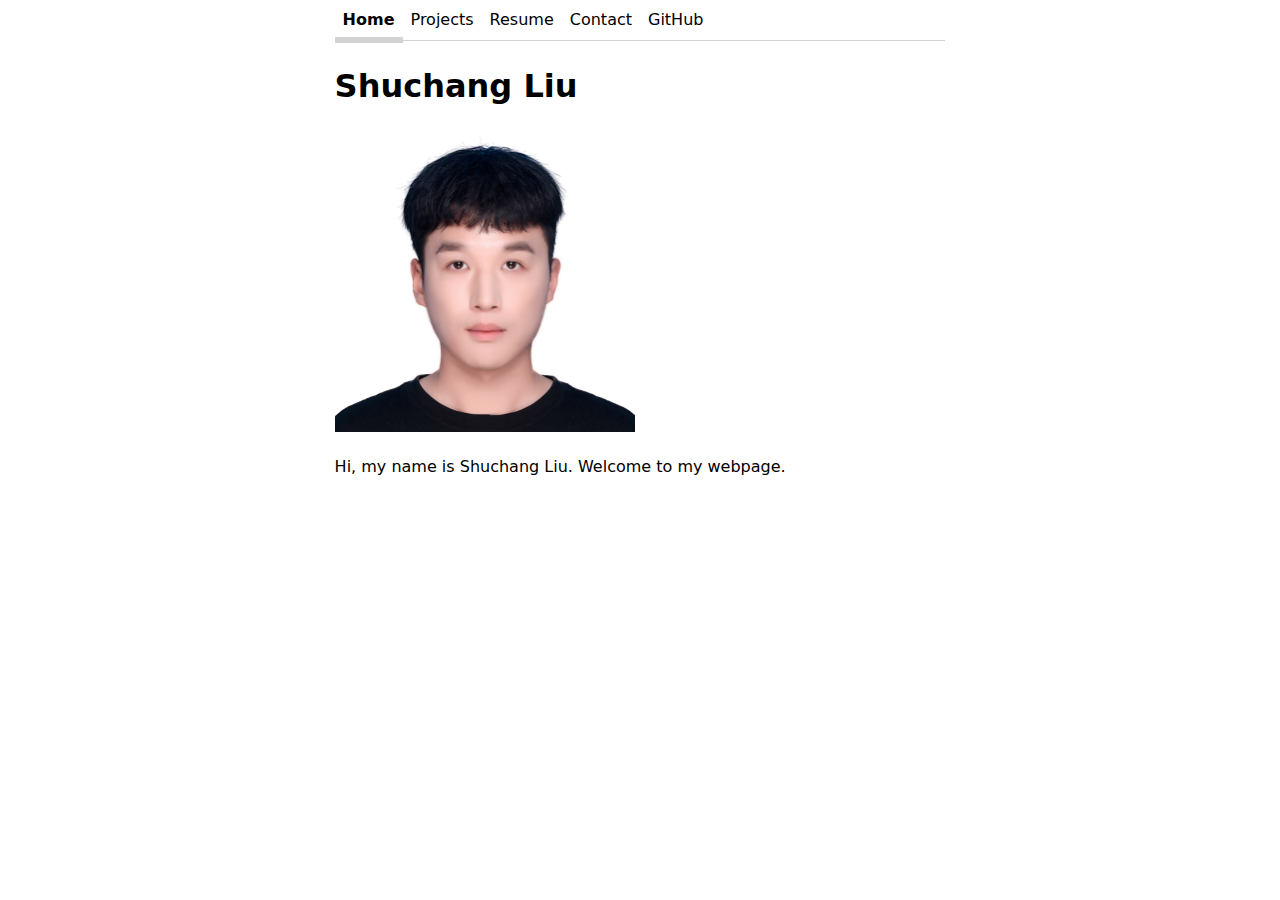
==== index.html @ f0686a30 "..." ====
<!DOCTYPE html>
<html lang="en">
<head>
    <meta charset="UTF-8">
    <meta name="viewport" content="width=device-width, initial-scale=1.0">
    <title>Shuchang Liu: Personal Site and Portfolio</title>
    <link rel="stylesheet" href="style.css">
</head>


<body>
    <ul>
        <nav>
            <li><a href="https://shuchangliu951.github.io/portfolio/" class="current">Home</a></li>
            <li><a href= "https://shuchangliu951.github.io/portfolio/projects"> Projects</a ></li>
            <li><a href="https://shuchangliu951.github.io/portfolio/Resume"> Resume</a ></li>
            <li><a href="https://shuchangliu951.github.io/portfolio/contact"> Contact</a ></li>
            <li><a href="https://github.com/ShuchangLiu951" target="_blank">GitHub</a ></li>
        </nav>
    </ul>
    <h1>Shuchang Liu</h1>
    <img src="image/shuchangliu.JPG" width="300" height="300" alt="Shuchang Liu's photo">
    <p>Hi, my name is Shuchang Liu. Welcome to my webpage.</p>
</body>
<script src="global.js" type="module"></script>
</html>
---- style.css ----
/* General Body Styling */
body {
  font: 100%/1.5 system-ui; /* Set font and line height */
  max-width: 60ch; /* Adjust max width for better alignment */
  margin-inline: auto; /* Center content horizontally */
  padding-inline: 1rem; /* Add horizontal padding */
}

/* Remove default list styling */
ul {
  list-style: none; /* Remove bullets */
  padding: 0;
  margin: 0;
}

/* Navigation Bar Styling */
nav {
  display: flex; /* Arrange links in a row */
  margin-bottom: 1em; /* Space below navigation */
  border-bottom: 1px solid lightgray; /* Subtle border below */
}

nav a {
  flex: 1; /* Equal space for each link */
  text-decoration: none; /* Remove underline */
  color: inherit; /* Use parent's text color */
  text-align: center; /* Center text */
  padding: 0.5em; /* Add padding around links */
  border-bottom: 0.4em solid transparent; /* Invisible border */
}

nav a:hover {
  border-bottom-color: var(--color-accent); /* Accent color on hover */
}

nav a.current {
  border-bottom: 0.4em solid lightgray; /* Thicker border for active page */
  font-weight: bold; /* Highlight current page */
}

/* Contact Form Styling */
form {
  display: grid; /* Use grid for layout */
  grid-template-columns: auto 1fr; /* Labels auto width, inputs fill space */
  gap: 1em; /* Add space between elements */
  margin-top: 1.5em; /* Space above form */
}

form label {
  text-align: right; /* Align labels to the right */
  margin-inline-end: 1em; /* Space between label and input */
}

form input, form textarea {
  font: inherit; /* Use the same font as the page */
  width: 100%; /* Fill the container */
  box-sizing: border-box; /* Include padding and border in width */
  padding: 0.5em; /* Add padding for better usability */
  border: 1px solid #ccc; /* Subtle border */
  border-radius: 4px; /* Rounded corners */
}

form textarea {
  resize: vertical; /* Allow vertical resizing only */
}

form button {
  grid-column: 1 / -1; /* Span across the form */
  justify-self: center; /* Center the button */
  padding: 0.5em 1em; /* Add padding */
  border: none; /* Remove default border */
  background-color: #0078D7; /* Use accent color */
  color: white; /* White text color */
  cursor: pointer; /* Pointer cursor on hover */
  border-radius: 4px; /* Rounded corners */
}

form button:hover {
  background-color: #5a9; /* Lighter accent color on hover */
}

/* Styling the Projects Section */
.projects {
  display: grid; /* Enable CSS Grid */
  grid-template-columns: repeat(auto-fit, minmax(200px, 1fr)); /* Flexible grid */
  gap: 1em; /* Add space between items */
  margin-top: 2em; /* Add spacing above projects section */
}

.projects article {
  display: grid; /* Make each article a grid container */
  grid-template-rows: auto 1fr auto; /* Align heading, image, and text */
  gap: 0.5em; /* Add spacing between elements */
  padding: 1em; /* Add padding inside the article */
  border: 1px solid #ccc; /* Subtle border */
  border-radius: 8px; /* Rounded corners */
  background-color: #f9f9f9; /* Light background */
  box-shadow: 0 2px 5px rgba(0, 0, 0, 0.1); /* Add shadow */
}

.projects img {
  max-width: 100%; /* Ensure image does not exceed container width */
  height: auto; /* Maintain aspect ratio */
  border-radius: 4px; /* Rounded corners for the image */
}

.projects h2 {
  font-size: 1.5em; /* Adjust heading size */
  margin: 0; /* Remove default margin */
}

.projects p {
  font-size: 1em; /* Adjust text size */
  color: #555; /* Subtle text color */
}

/* Resume Page Styling */
header h1 {
  font-size: 2em; /* Larger header font size */
  text-align: center; /* Center-align the header */
  margin-bottom: 1em; /* Add space below the header */
}

main {
  display: grid; /* Use grid layout for the main content */
  gap: 2em; /* Add space between sections */
}

section {
  border: 1px solid #ccc; /* Add a subtle border around each section */
  border-radius: 8px; /* Rounded corners for sections */
  padding: 1em; /* Add padding inside sections */
  background-color: #f9f9f9; /* Light background */
  box-shadow: 0 2px 5px rgba(0, 0, 0, 0.1); /* Subtle shadow for sections */
}

section h2 {
  font-size: 1.5em; /* Adjust section heading size */
  margin-bottom: 0.5em; /* Add space below section heading */
  color: #333; /* Darker text color for headings */
}

section p, section li {
  font-size: 1em; /* Standardize paragraph and list font size */
  color: #555; /* Subtle text color */
  line-height: 1.6; /* Improve readability */
}

ul li {
  margin-bottom: 0.5em; /* Add spacing between list items */
}

/* Define Global Accent Color */
:root {
  --color-accent: #0078D7; /* Define accent color */
}
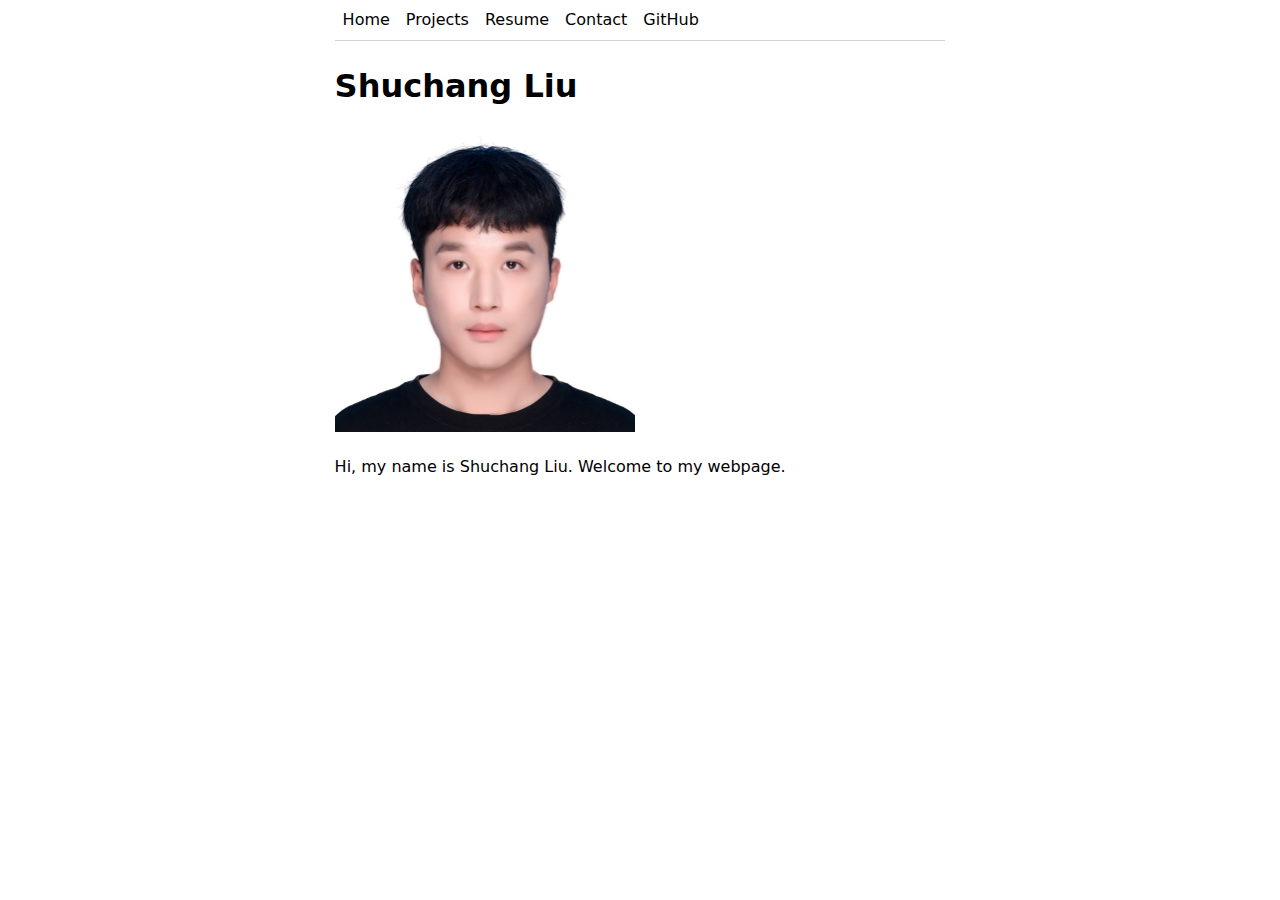
==== commit 2a31ba0e: "..." ====
--- a/index.html
+++ b/index.html
@@ -6,21 +6,19 @@
     <title>Shuchang Liu: Personal Site and Portfolio</title>
     <link rel="stylesheet" href="style.css">
 </head>
-
-
 <body>
     <ul>
         <nav>
-            <li><a href="https://shuchangliu951.github.io/portfolio/" class="current">Home</a></li>
-            <li><a href= "https://shuchangliu951.github.io/portfolio/projects"> Projects</a ></li>
-            <li><a href="https://shuchangliu951.github.io/portfolio/Resume"> Resume</a ></li>
-            <li><a href="https://shuchangliu951.github.io/portfolio/contact"> Contact</a ></li>
-            <li><a href="https://github.com/ShuchangLiu951" target="_blank">GitHub</a ></li>
+            <li><a href="https://shuchangliu951.github.io/portfolio/">Home</a></li>
+            <li><a href="https://shuchangliu951.github.io/portfolio/projects">Projects</a></li>
+            <li><a href="https://shuchangliu951.github.io/portfolio/Resume">Resume</a></li>
+            <li><a href="https://shuchangliu951.github.io/portfolio/contact">Contact</a></li>
+            <li><a href="https://github.com/ShuchangLiu951" target="_blank">GitHub</a></li>
         </nav>
     </ul>
     <h1>Shuchang Liu</h1>
     <img src="image/shuchangliu.JPG" width="300" height="300" alt="Shuchang Liu's photo">
     <p>Hi, my name is Shuchang Liu. Welcome to my webpage.</p>
+    <script src="global.js" type="module"></script>
 </body>
-<script src="global.js" type="module"></script>
-</html>+</html>
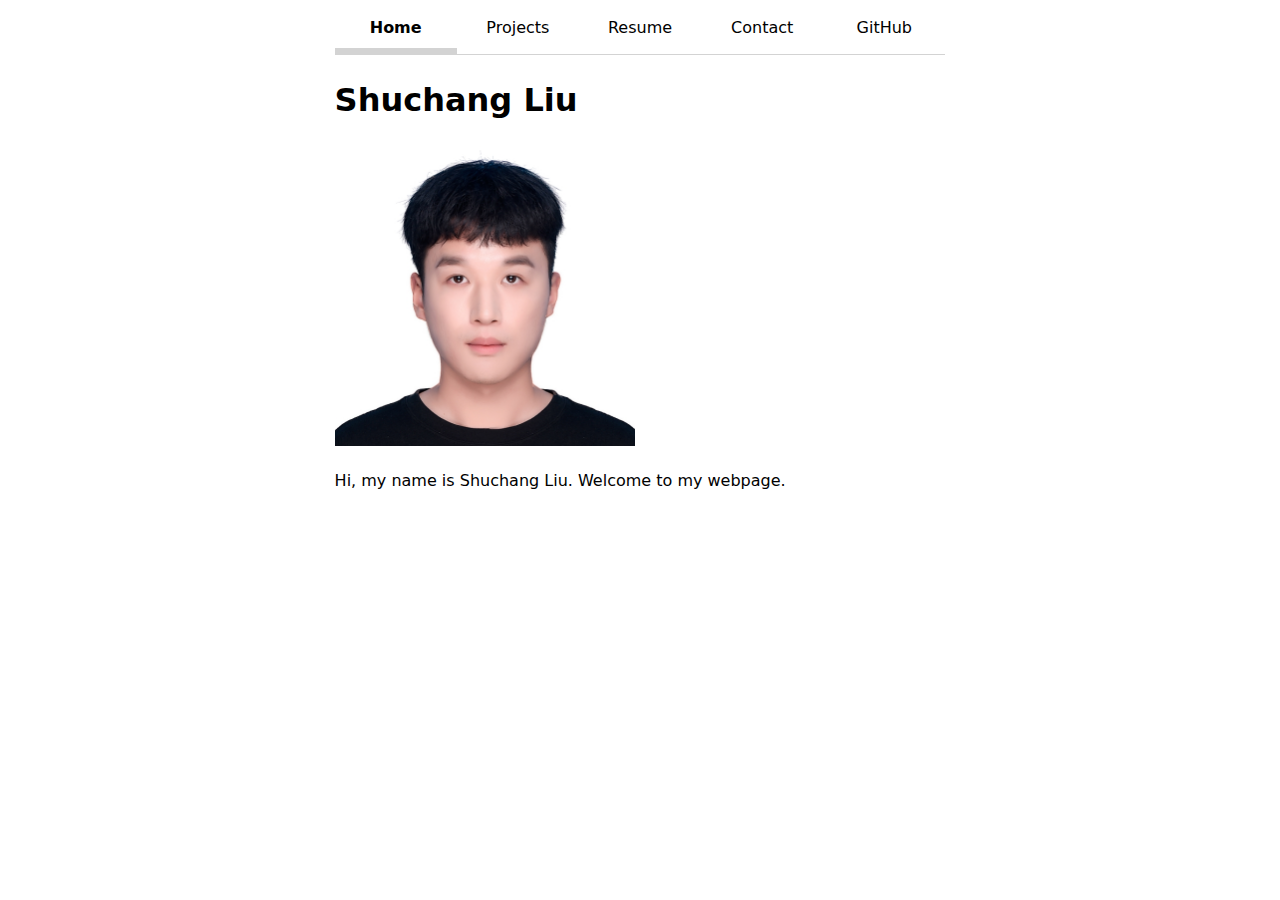
==== commit 6a54d7c8: "..." ====
--- a/index.html
+++ b/index.html
@@ -1,5 +1,5 @@
 <!DOCTYPE html>
-<html lang="en">
+<html lang="en" class="home">
 <head>
     <meta charset="UTF-8">
     <meta name="viewport" content="width=device-width, initial-scale=1.0">
@@ -7,18 +7,10 @@
     <link rel="stylesheet" href="style.css">
 </head>
 <body>
-    <ul>
-        <nav>
-            <li><a href="https://shuchangliu951.github.io/portfolio/">Home</a></li>
-            <li><a href="https://shuchangliu951.github.io/portfolio/projects">Projects</a></li>
-            <li><a href="https://shuchangliu951.github.io/portfolio/Resume">Resume</a></li>
-            <li><a href="https://shuchangliu951.github.io/portfolio/contact">Contact</a></li>
-            <li><a href="https://github.com/ShuchangLiu951" target="_blank">GitHub</a></li>
-        </nav>
-    </ul>
     <h1>Shuchang Liu</h1>
     <img src="image/shuchangliu.JPG" width="300" height="300" alt="Shuchang Liu's photo">
     <p>Hi, my name is Shuchang Liu. Welcome to my webpage.</p>
     <script src="global.js" type="module"></script>
 </body>
 </html>
+
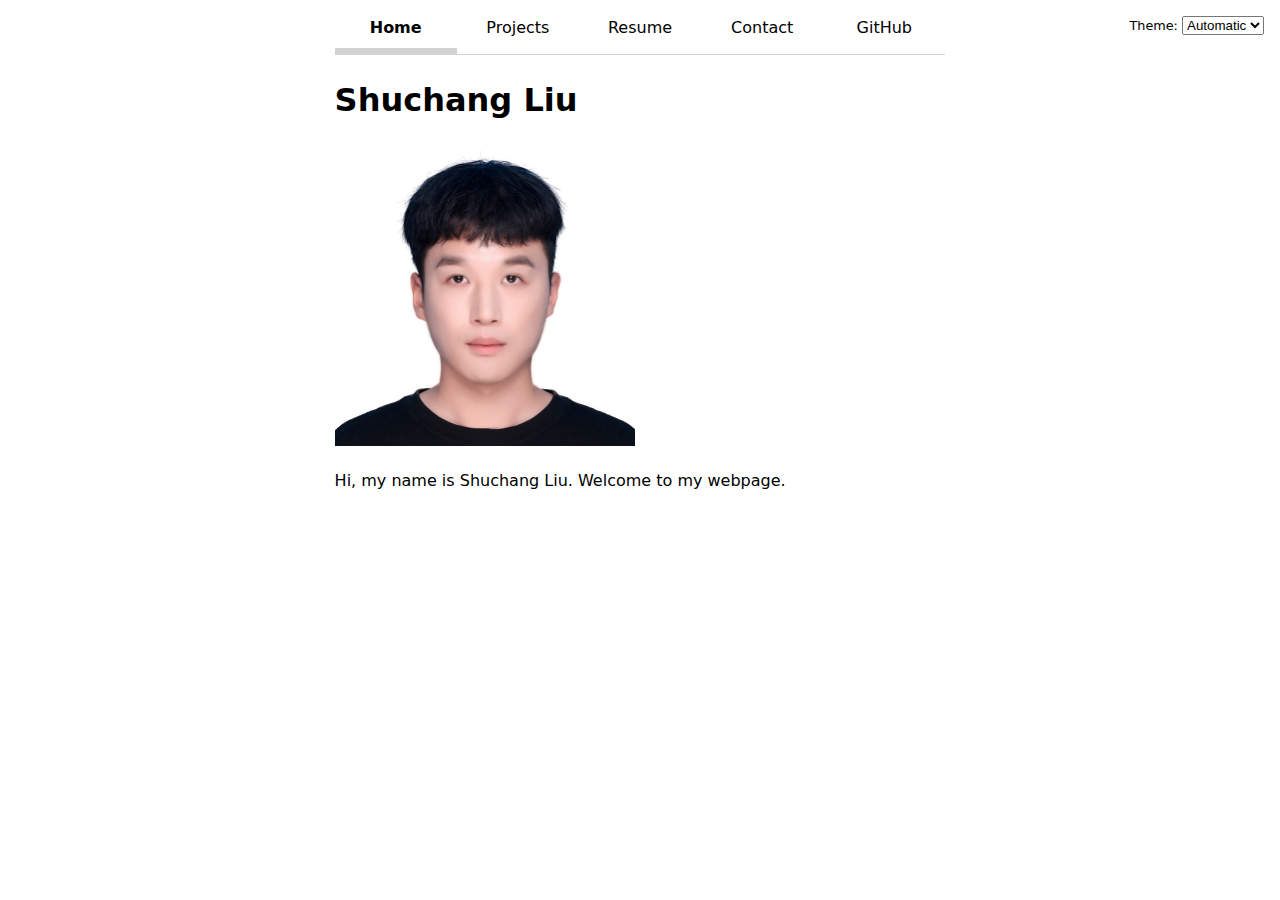
==== commit eea6b206: "..." ====
--- a/index.html
+++ b/index.html
@@ -13,4 +13,3 @@
     <script src="global.js" type="module"></script>
 </body>
 </html>
-
--- a/style.css
+++ b/style.css
@@ -17,7 +17,7 @@
 nav {
   display: flex; /* Arrange links in a row */
   margin-bottom: 1em; /* Space below navigation */
-  border-bottom: 1px solid lightgray; /* Subtle border below */
+  border-bottom: 1px solid var(--border-color); /* Subtle border below */
 }
 
 nav a {
@@ -92,9 +92,9 @@
   grid-template-rows: auto 1fr auto; /* Align heading, image, and text */
   gap: 0.5em; /* Add spacing between elements */
   padding: 1em; /* Add padding inside the article */
-  border: 1px solid #ccc; /* Subtle border */
+  border: 1px solid var(--border-color); /* Subtle border */
   border-radius: 8px; /* Rounded corners */
-  background-color: #f9f9f9; /* Light background */
+  background-color: var(--article-bg); /* Background adaptable to theme */
   box-shadow: 0 2px 5px rgba(0, 0, 0, 0.1); /* Add shadow */
 }
 
@@ -111,7 +111,7 @@
 
 .projects p {
   font-size: 1em; /* Adjust text size */
-  color: #555; /* Subtle text color */
+  color: var(--text-secondary); /* Adaptable to theme */
 }
 
 /* Resume Page Styling */
@@ -127,22 +127,22 @@
 }
 
 section {
-  border: 1px solid #ccc; /* Add a subtle border around each section */
+  border: 1px solid var(--border-color); /* Add a subtle border around each section */
   border-radius: 8px; /* Rounded corners for sections */
   padding: 1em; /* Add padding inside sections */
-  background-color: #f9f9f9; /* Light background */
+  background-color: var(--section-bg); /* Adaptable to theme */
   box-shadow: 0 2px 5px rgba(0, 0, 0, 0.1); /* Subtle shadow for sections */
 }
 
 section h2 {
   font-size: 1.5em; /* Adjust section heading size */
   margin-bottom: 0.5em; /* Add space below section heading */
-  color: #333; /* Darker text color for headings */
+  color: var(--text-primary); /* Adaptable to theme */
 }
 
 section p, section li {
   font-size: 1em; /* Standardize paragraph and list font size */
-  color: #555; /* Subtle text color */
+  color: var(--text-secondary); /* Adaptable to theme */
   line-height: 1.6; /* Improve readability */
 }
 
@@ -150,7 +150,30 @@
   margin-bottom: 0.5em; /* Add spacing between list items */
 }
 
-/* Define Global Accent Color */
+/* Define Theme Variables */
 :root {
   --color-accent: #0078D7; /* Define accent color */
+  --border-color: lightgray; /* Default border color */
+  --article-bg: #f9f9f9; /* Default article background */
+  --section-bg: #f9f9f9; /* Default section background */
+  --text-primary: #333; /* Default primary text color */
+  --text-secondary: #555; /* Default secondary text color */
 }
+
+@media (prefers-color-scheme: dark) {
+  :root {
+    --border-color: #444; /* Dark mode border */
+    --article-bg: #333; /* Dark mode article background */
+    --section-bg: #333; /* Dark mode section background */
+    --text-primary: #eee; /* Dark mode primary text color */
+    --text-secondary: #bbb; /* Dark mode secondary text color */
+  }
+}
+
+.color-scheme {
+  position: absolute;
+  top: 1rem;
+  right: 1rem;
+  font-size: 0.8rem;
+  z-index: 1000;
+}
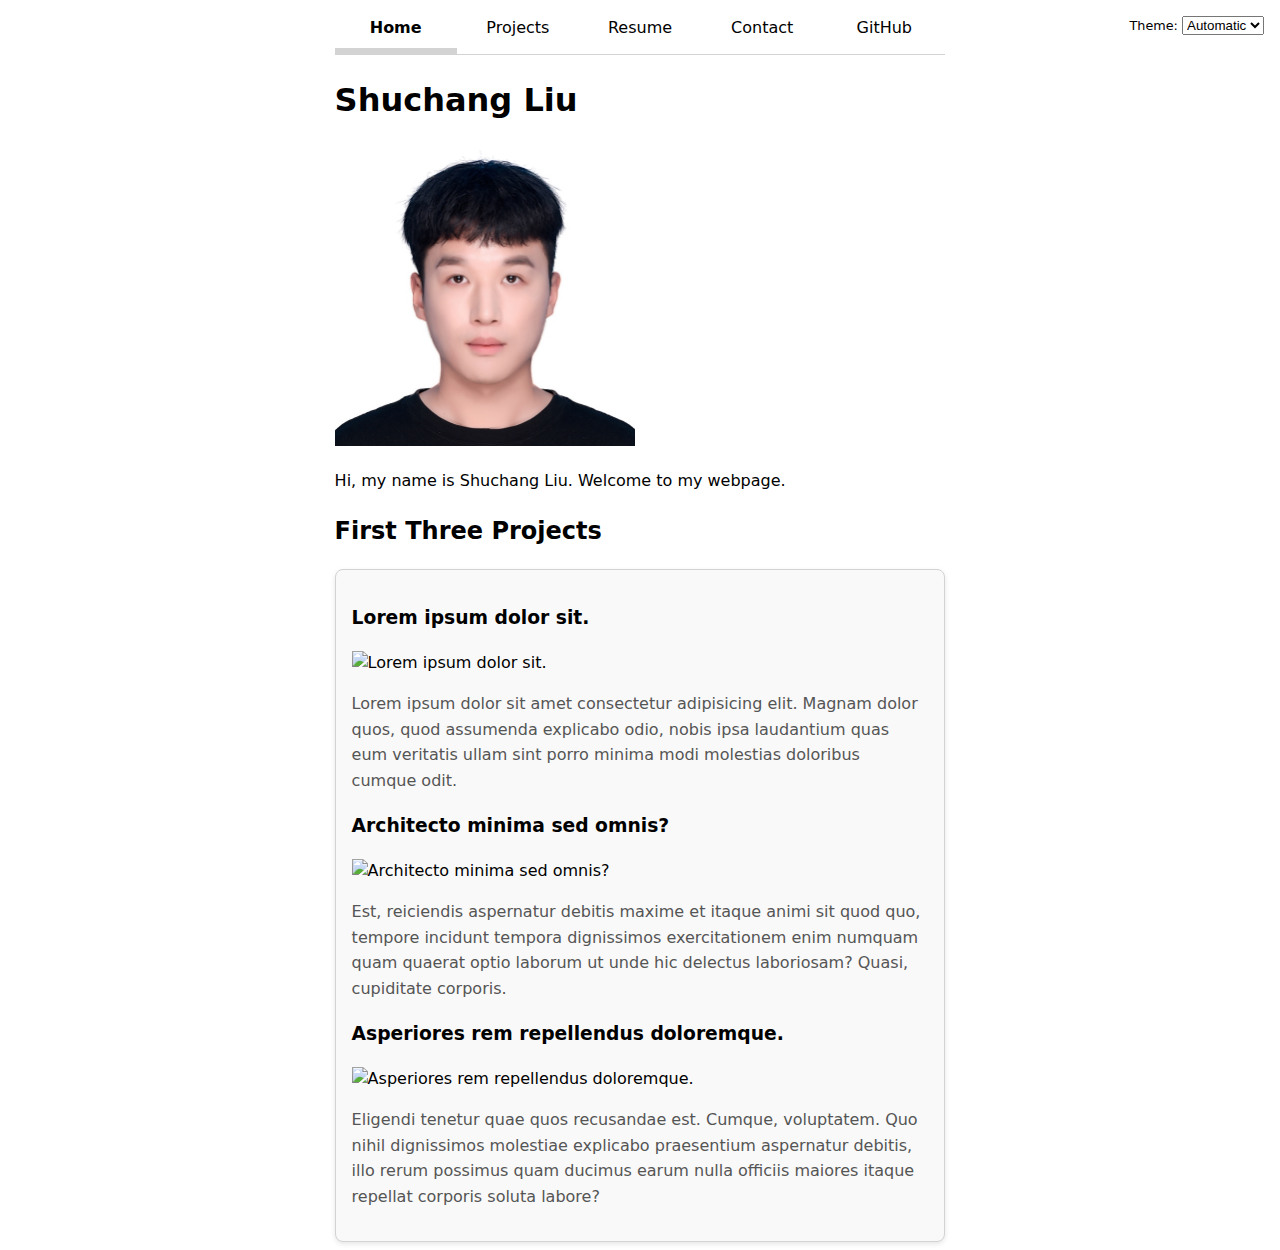
==== commit 5066dcee: "..." ====
--- a/index.html
+++ b/index.html
@@ -10,6 +10,13 @@
     <h1>Shuchang Liu</h1>
     <img src="image/shuchangliu.JPG" width="300" height="300" alt="Shuchang Liu's photo">
     <p>Hi, my name is Shuchang Liu. Welcome to my webpage.</p>
+
+    <h2>First Three Projects</h2>
+    <section class="latest-projects">
+    </section>
+
     <script src="global.js" type="module"></script>
+    <script src="index.js" type="module"></script>
 </body>
 </html>
+
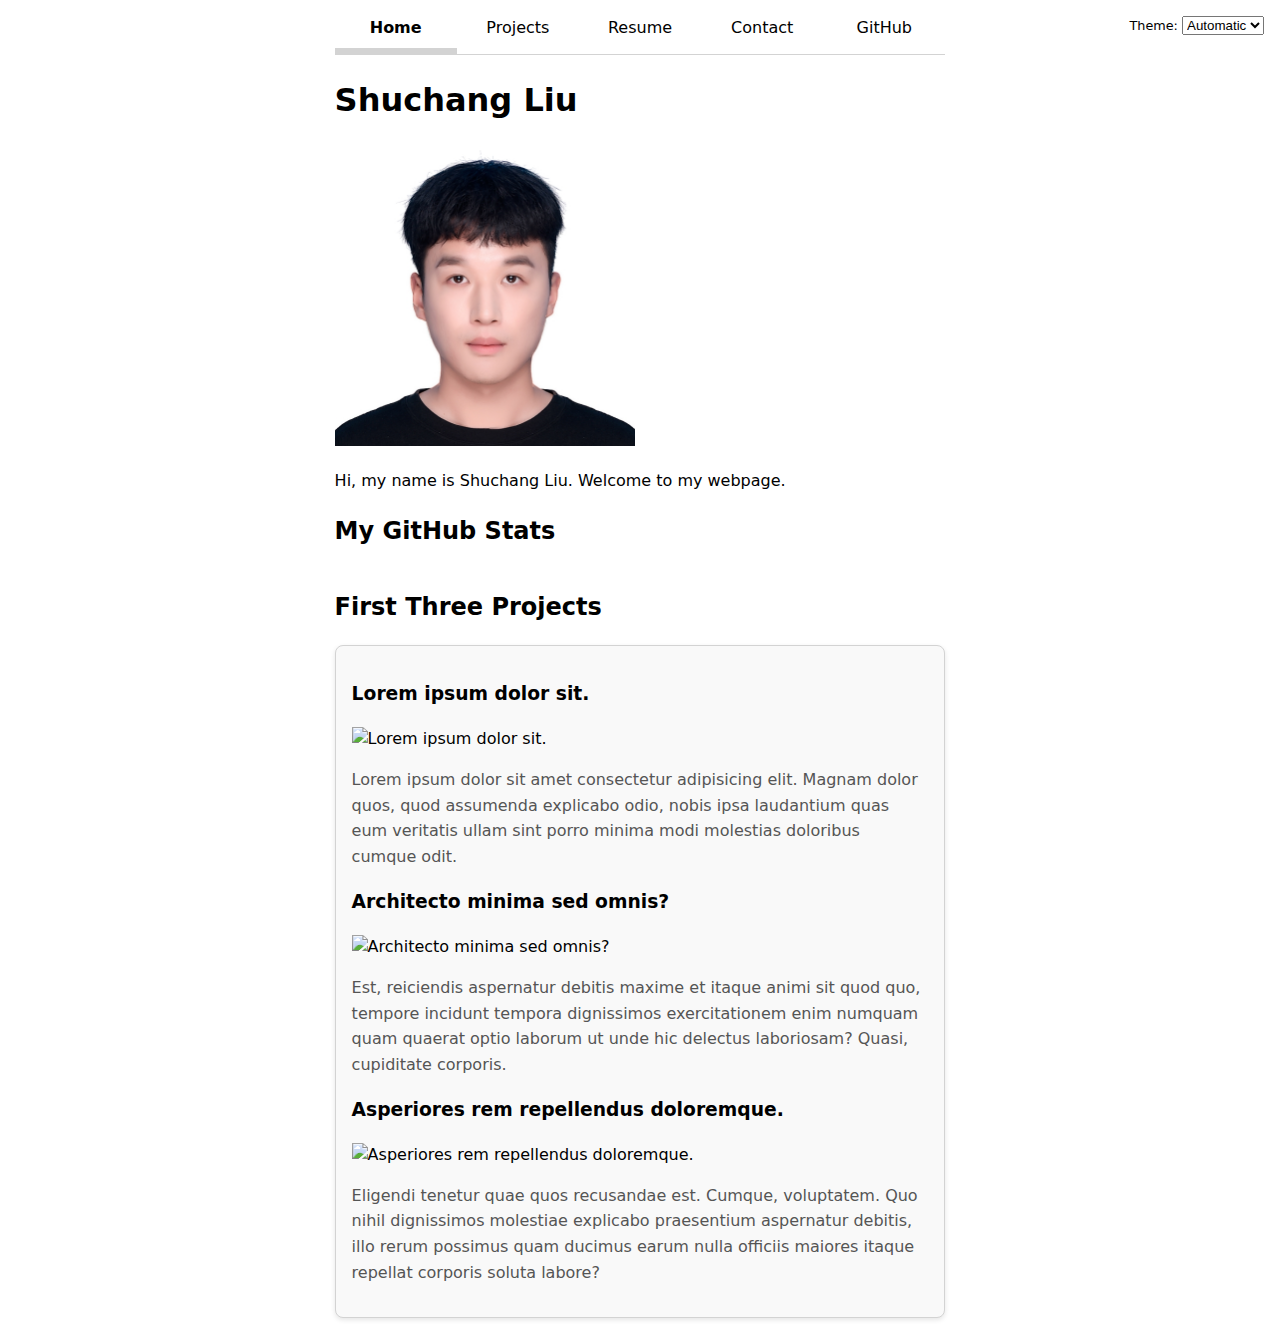
==== commit dd5f1311: "..." ====
--- a/index.html
+++ b/index.html
@@ -11,9 +11,14 @@
     <img src="image/shuchangliu.JPG" width="300" height="300" alt="Shuchang Liu's photo">
     <p>Hi, my name is Shuchang Liu. Welcome to my webpage.</p>
 
+    <h2>My GitHub Stats</h2>
+    <dl id="profile-stats">
+    </dl>
+
     <h2>First Three Projects</h2>
     <section class="latest-projects">
     </section>
+
 
     <script src="global.js" type="module"></script>
     <script src="index.js" type="module"></script>
--- a/style.css
+++ b/style.css
@@ -177,3 +177,27 @@
   font-size: 0.8rem;
   z-index: 1000;
 }
+
+
+/* Styling for GitHub Stats */
+#profile-stats {
+  display: grid;
+  grid-template-columns: repeat(4, 1fr); /* Four equal columns */
+  gap: 1em; /* Add space between columns */
+  text-align: center; /* Center-align text */
+}
+
+#profile-stats dt {
+  font-size: 0.8rem; /* Smaller text for labels */
+  font-weight: bold; /* Make labels bold */
+  color: var(--text-secondary); /* Secondary text color */
+  grid-row: 1; /* Place in the first row */
+}
+
+#profile-stats dd {
+  font-size: 2rem; /* Larger text for values */
+  font-weight: bold; /* Bold values */
+  color: var(--text-primary); /* Primary text color */
+  margin: 0; /* Remove default margin */
+  grid-row: 2; /* Place in the second row */
+}
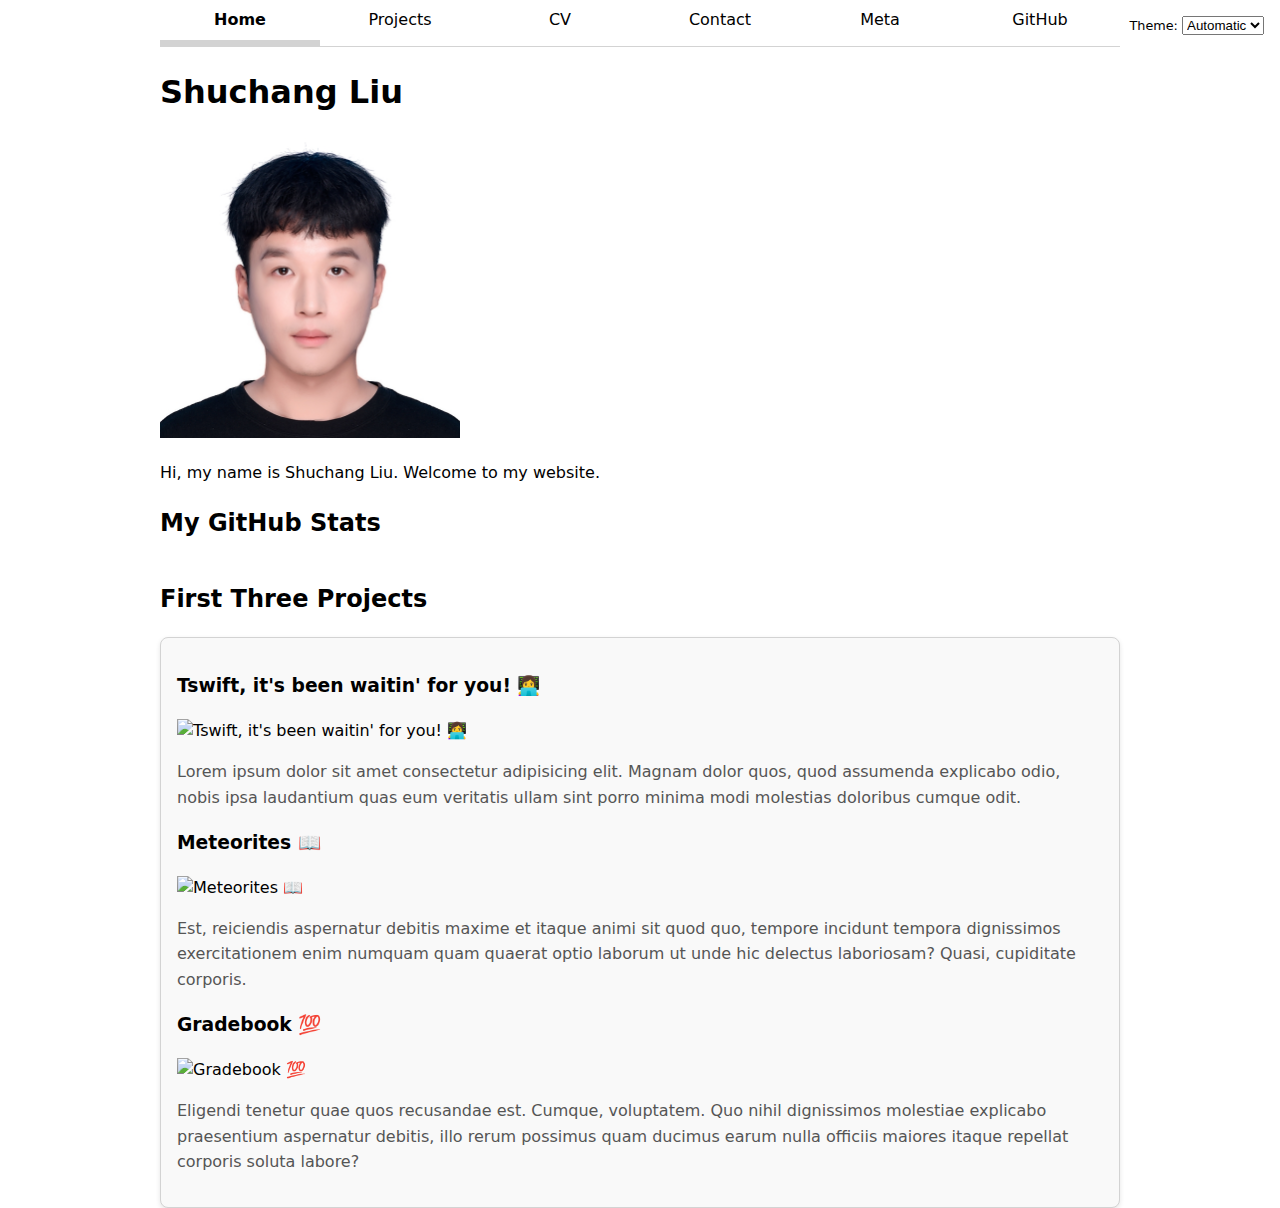
==== commit 81a2016a: "..." ====
--- a/index.html
+++ b/index.html
@@ -9,7 +9,7 @@
 <body>
     <h1>Shuchang Liu</h1>
     <img src="image/shuchangliu.JPG" width="300" height="300" alt="Shuchang Liu's photo">
-    <p>Hi, my name is Shuchang Liu. Welcome to my webpage.</p>
+    <p>Hi, my name is Shuchang Liu. Welcome to my website.</p>
 
     <h2>My GitHub Stats</h2>
     <dl id="profile-stats">
--- a/style.css
+++ b/style.css
@@ -1,9 +1,9 @@
 /* General Body Styling */
 body {
   font: 100%/1.5 system-ui; /* Set font and line height */
-  max-width: 60ch; /* Adjust max width for better alignment */
-  margin-inline: auto; /* Center content horizontally */
+  margin: 0 auto; /* Center content horizontally */
   padding-inline: 1rem; /* Add horizontal padding */
+  max-width: 75%; /* Allow content to stretch across the screen */
 }
 
 /* Remove default list styling */
@@ -81,21 +81,23 @@
 
 /* Styling the Projects Section */
 .projects {
-  display: grid; /* Enable CSS Grid */
-  grid-template-columns: repeat(auto-fit, minmax(200px, 1fr)); /* Flexible grid */
-  gap: 1em; /* Add space between items */
-  margin-top: 2em; /* Add spacing above projects section */
+  display: grid;
+  grid-template-columns: repeat(auto-fit, minmax(250px, 1fr)); /* Wider minimum width for projects */
+  gap: 1.5em; /* Space between projects */
+  margin: 2em auto; /* Center grid on the page */
+  width: 90%; /* Allow the grid to stretch almost full width */
+  max-width: 1200px; /* Optional: Set a max width for large screens */
 }
 
 .projects article {
   display: grid; /* Make each article a grid container */
   grid-template-rows: auto 1fr auto; /* Align heading, image, and text */
-  gap: 0.5em; /* Add spacing between elements */
-  padding: 1em; /* Add padding inside the article */
+  gap: 0.8em; /* Add spacing between elements */
+  padding: 1.5em; /* Add padding inside the article */
   border: 1px solid var(--border-color); /* Subtle border */
   border-radius: 8px; /* Rounded corners */
   background-color: var(--article-bg); /* Background adaptable to theme */
-  box-shadow: 0 2px 5px rgba(0, 0, 0, 0.1); /* Add shadow */
+  box-shadow: 0 3px 6px rgba(0, 0, 0, 0.1); /* Add shadow */
 }
 
 .projects img {
@@ -105,13 +107,15 @@
 }
 
 .projects h2 {
-  font-size: 1.5em; /* Adjust heading size */
+  font-size: 1.2em; /* Adjust heading size */
   margin: 0; /* Remove default margin */
+  font-weight: bold;
 }
 
 .projects p {
-  font-size: 1em; /* Adjust text size */
+  font-size: 1rem; /* Standardize text size */
   color: var(--text-secondary); /* Adaptable to theme */
+  line-height: 1.6; /* Improve readability */
 }
 
 /* Resume Page Styling */
@@ -171,13 +175,12 @@
 }
 
 .color-scheme {
-  position: absolute;
-  top: 1rem;
-  right: 1rem;
-  font-size: 0.8rem;
-  z-index: 1000;
-}
-
+  position: absolute; /* Position it relative to the viewport */
+  top: 1rem; /* Distance from the top */
+  right: 1rem; /* Distance from the right */
+  font-size: 0.8rem; /* Adjust font size */
+  z-index: 1000; /* Ensure it appears above other elements */
+}
 
 /* Styling for GitHub Stats */
 #profile-stats {
@@ -201,3 +204,76 @@
   margin: 0; /* Remove default margin */
   grid-row: 2; /* Place in the second row */
 }
+
+/* Styling for Pie Chart */
+.chart-container {
+  display: flex;
+  flex-wrap: nowrap; /* Prevent wrapping */
+  align-items: center; /* Align items vertically */
+  justify-content: space-between; /* Space out pie chart and legend */
+  gap: 2em; /* Add space between pie chart and year bar */
+  max-width: 100%; /* Stretch across the screen */
+  margin: 2em auto; /* Center container on the page */
+}
+
+#projects-pie-plot {
+  flex: 1; /* Allow pie chart to resize */
+  max-width: 20em; /* Limit the size */
+}
+
+#projects-pie-plot path {
+  stroke: white; /* Add a white border between slices */
+  stroke-width: 1px;
+  cursor: pointer; /* Pointer for interactivity */
+  transition: transform 0.2s ease-in-out; /* Smooth transition for hover and selection */
+}
+
+#projects-pie-plot path:hover {
+  transform: scale(1.1); /* Slightly enlarge on hover */
+}
+
+#projects-pie-plot path.selected {
+  transform: scale(1.15); /* Make selected slice distinct */
+  stroke: black;
+  stroke-width: 2px;
+}
+
+/* Legend Styling */
+.legend {
+  flex: 1; /* Allow legend to resize */
+  display: grid;
+  grid-template-columns: repeat(auto-fit, minmax(9em, 1fr)); /* Adaptive layout */
+  gap: 0.5em;
+  padding: 0.5em;
+  border: 1px solid var(--border-color);
+  border-radius: 8px;
+  background-color: var(--article-bg);
+}
+
+.legend li {
+  display: flex;
+  align-items: center;
+  gap: 0.5em;
+  padding: 0.5em;
+  border-radius: 4px;
+  background: rgba(0, 0, 0, 0.05);
+}
+
+.legend .swatch {
+  width: 1em;
+  height: 1em;
+  border-radius: 50%;
+  background-color: var(--color);
+}
+
+/* Search Bar Styling */
+.searchBar {
+  display: block;
+  width: 100%; /* Match the width of the project grid */
+  max-width: 1200px; /* Limit width for large screens */
+  padding: 0.8em; /* Add padding for better usability */
+  font-size: 1.2rem; /* Increase text size */
+  border: 1px solid var(--border-color);
+  border-radius: 4px;
+  margin: 1em auto; /* Center the bar */
+}